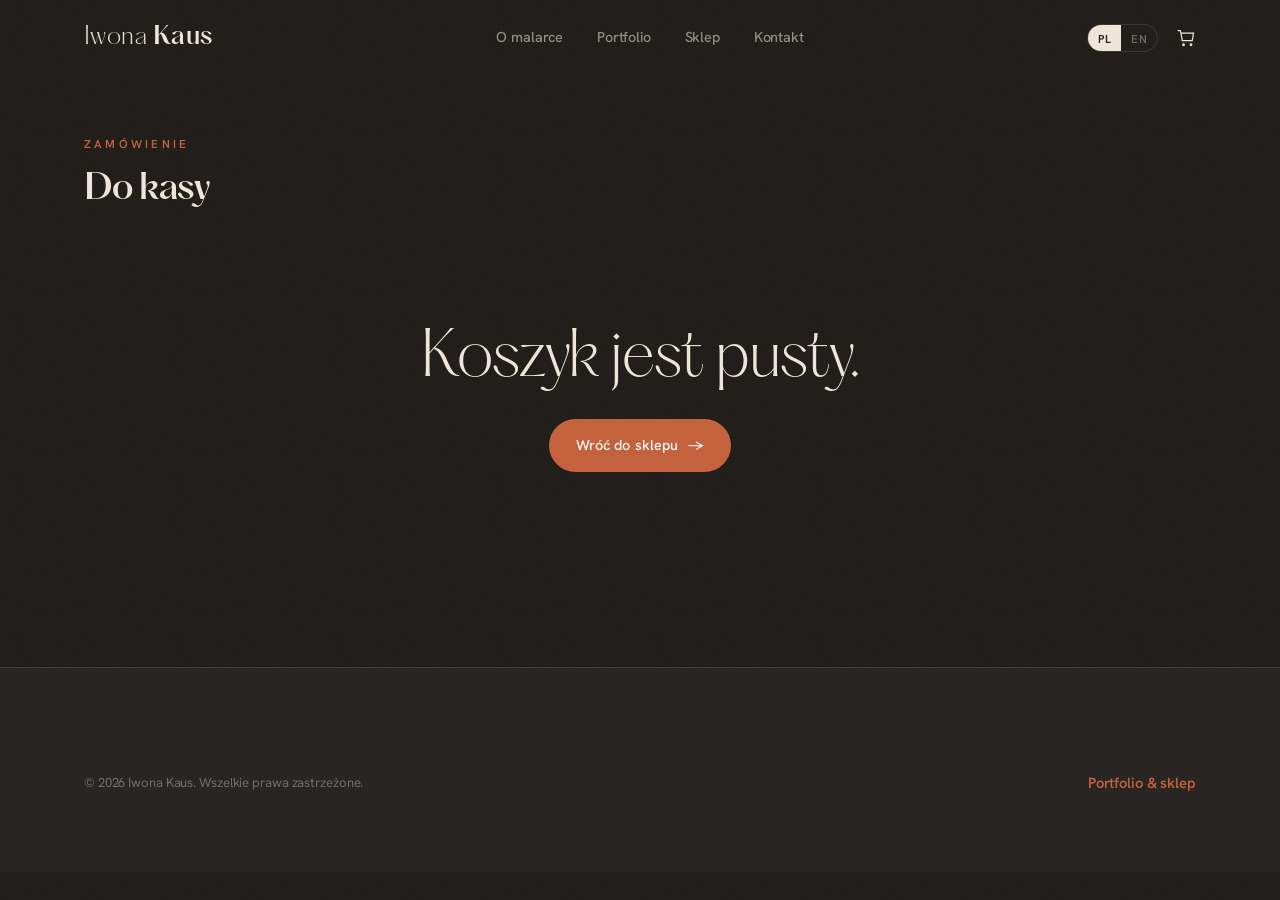
==== checkout/index.html @ b523f768 "Czyste URL-e (katalogi /sklep /checkout), root-absolutne ścieżki obrazów, Google Analytics (G-F8HZFG" ====
<!DOCTYPE html>
<html lang="pl">
<head>
<meta charset="utf-8">
<meta name="viewport" content="width=device-width, initial-scale=1">
<!-- Google tag (gtag.js) -->
<script async src="https://www.googletagmanager.com/gtag/js?id=G-F8HZFG7MYT"></script>
<script>
  window.dataLayer = window.dataLayer || [];
  function gtag(){dataLayer.push(arguments);}
  gtag('js', new Date());
  gtag('config', 'G-F8HZFG7MYT');
</script>
<title>Zamówienie - Iwona Kaus</title>
<meta name="robots" content="noindex">
<link rel="preconnect" href="https://fonts.googleapis.com">
<link rel="preconnect" href="https://fonts.gstatic.com" crossorigin>
<link href="https://fonts.googleapis.com/css2?family=Hanken+Grotesk:wght@400;500;600;700&family=Mrs+Saint+Delafield&display=swap" rel="stylesheet">
<link rel="stylesheet" href="../assets/css/style.css">
</head>
<body>

<!-- ===================== NAV ===================== -->
<header class="nav scrolled">
  <div class="wrap">
    <a href="../" class="brand">Iwona <b>Kaus</b></a>
    <nav class="nav-links">
      <a href="../#about" class="navlink" data-i18n="nav.about">O malarce</a>
      <a href="../#portfolio" class="navlink" data-i18n="nav.portfolio">Portfolio</a>
      <a href="../sklep/" class="navlink" data-i18n="nav.shop">Sklep</a>
      <a href="../#contact" class="navlink" data-i18n="nav.contact">Kontakt</a>
    </nav>
    <div class="nav-tools">
      <div class="lang">
        <button data-lang="pl">PL</button>
        <button data-lang="en">EN</button>
      </div>
      <button class="cart-btn" aria-label="Cart">
        <svg viewBox="0 0 24 24"><path d="M6 6h15l-1.5 9h-12z"/><circle cx="9" cy="20" r="1"/><circle cx="18" cy="20" r="1"/><path d="M6 6L5 3H2"/></svg>
        <span class="cart-count">0</span>
      </button>
    </div>
  </div>
</header>

<main class="section checkout">
  <div class="wrap">
    <span class="eyebrow reveal" data-i18n="co.eyebrow">Zamówienie</span>
    <h1 class="title reveal d1" data-i18n="co.title" style="margin:1rem 0 2.5rem">Do kasy</h1>

    <!-- empty state -->
    <div class="co-empty" id="coEmpty" style="display:none">
      <h2 class="title" data-i18n="co.empty">Koszyk jest pusty.</h2>
      <p></p>
      <a href="../sklep/" class="btn btn-accent"><span data-i18n="co.emptycta">Wróć do sklepu</span> <span class="arw">→</span></a>
    </div>

    <!-- success state -->
    <div class="co-empty" id="coDone" style="display:none">
      <h2 class="title" data-i18n="co.placed">Dziękujemy!</h2>
      <p></p>
      <a href="../" class="btn btn-primary"><span>Iwona Kaus</span> <span class="arw">→</span></a>
    </div>

    <div class="co-grid" id="coLayout">
      <!-- FORM -->
      <div class="co-form" id="coFormCard">
        <form id="coForm" novalidate>
          <div class="fieldset-title" data-i18n="co.contact">Dane kontaktowe</div>
          <div class="field two">
            <div><label data-i18n="co.firstname">Imię</label><input id="coFirst" type="text" required></div>
            <div><label data-i18n="co.lastname">Nazwisko</label><input id="coLast" type="text" required></div>
          </div>
          <div class="field two">
            <div><label data-i18n="co.email">E-mail</label><input id="coEmail" type="email" required></div>
            <div><label data-i18n="co.phone">Telefon</label><input id="coPhone" type="tel"></div>
          </div>

          <div class="fieldset-title" data-i18n="co.shipping">Adres wysyłki</div>
          <div class="field"><label data-i18n="co.street">Ulica i numer</label><input id="coStreet" type="text" required></div>
          <div class="field two">
            <div><label data-i18n="co.zip">Kod pocztowy</label><input id="coZip" type="text" required></div>
            <div><label data-i18n="co.city">Miasto</label><input id="coCity" type="text" required></div>
          </div>
          <div class="field"><label data-i18n="co.country">Kraj</label>
            <select id="coCountry"><option>Polska</option><option>Deutschland</option><option>United Kingdom</option><option>United States</option><option>Other / Inny</option></select>
          </div>
          <div class="field"><label data-i18n="co.notes">Uwagi do zamówienia</label><textarea id="coNotes" rows="3"></textarea></div>

          <div class="fieldset-title" data-i18n="co.payment">Płatność</div>
          <div class="pay-note">
            <svg viewBox="0 0 24 24"><circle cx="12" cy="12" r="9"/><path d="M12 8v5M12 16h.01"/></svg>
            <span data-i18n="co.paynote"></span>
          </div>

          <button type="submit" class="btn btn-accent" style="margin-top:1.8rem"><span data-i18n="co.place">Złóż zamówienie</span> <span class="arw">→</span></button>
        </form>
      </div>

      <!-- SUMMARY -->
      <aside class="co-summary" id="coSummary">
        <h3 data-i18n="co.summary">Podsumowanie</h3>
        <div id="coLines"></div>
        <div class="co-totals">
          <div class="row"><span data-i18n="co.subtotal">Wartość dzieł</span><span id="coSub">0 zł</span></div>
          <div class="row"><span data-i18n="co.shippingfee">Wysyłka</span><span id="coShip">gratis</span></div>
          <div class="row grand"><span data-i18n="co.grand">Do zapłaty</span><span class="v" id="coGrand">0 zł</span></div>
        </div>
        <a href="../sklep/" class="link-arw" style="margin-top:1.4rem;justify-content:center;display:flex"><span>←</span> <span data-i18n="nav.shop">Sklep</span></a>
      </aside>
    </div>
  </div>
</main>

<!-- ===================== FOOTER ===================== -->
<footer>
  <div class="wrap">
    <div class="foot-bottom" style="margin-top:0;border-top:0">
      <span>© <span id="year"></span> Iwona Kaus. <span data-i18n="foot.rights">Wszelkie prawa zastrzeżone.</span></span>
      <a href="../" class="link-arw"><span data-i18n="foot.made">Portfolio & sklep</span></a>
    </div>
  </div>
</footer>

<!-- cart drawer (for the nav cart button) -->
<div class="overlay" id="overlay"></div>
<aside class="drawer" id="cartDrawer" aria-label="Cart">
  <div class="drawer-head">
    <h3 data-i18n="cart.title">Koszyk</h3>
    <button class="drawer-close" id="cartClose" aria-label="Zamknij"><svg viewBox="0 0 24 24"><path d="M6 6l12 12M18 6L6 18"/></svg></button>
  </div>
  <div class="drawer-body" id="cartBody"></div>
  <div class="drawer-foot" id="cartFoot">
    <div class="row"><span class="lbl" data-i18n="cart.total">Razem</span><span class="sum" id="cartSum">0 zł</span></div>
    <a href="./" class="btn btn-accent"><span data-i18n="cart.checkout">Do kasy</span></a>
  </div>
</aside>

<script src="../assets/js/data.js"></script>
<script src="../assets/js/app.js"></script>
<script>document.getElementById("year").textContent=new Date().getFullYear();</script>
</body>
</html>
---- assets/css/style.css ----
/* ============================================================
   IWONA KAUS — Portfolio & Shop
   Preset A · Editorial Serif (dark warm)
   Palette traced to reference (Egon Schiele exhibitions page):
   warm graphite charcoal + warm cream, single terracotta accent.
   ============================================================ */

/* ---- PP Hatton (local, Free for Personal Use) ---- */
@font-face{font-family:"PP Hatton";src:url("../fonts/PPHatton-Ultralight.otf") format("opentype");font-weight:200;font-style:normal;font-display:swap}
@font-face{font-family:"PP Hatton";src:url("../fonts/PPHatton-UltralightItalic.otf") format("opentype");font-weight:200;font-style:italic;font-display:swap}
@font-face{font-family:"PP Hatton";src:url("../fonts/PPHatton-Medium.otf") format("opentype");font-weight:500;font-style:normal;font-display:swap}
@font-face{font-family:"PP Hatton";src:url("../fonts/PPHatton-MediumItalic.otf") format("opentype");font-weight:500;font-style:italic;font-display:swap}
@font-face{font-family:"PP Hatton";src:url("../fonts/PPHatton-Bold.otf") format("opentype");font-weight:700;font-style:normal;font-display:swap}
@font-face{font-family:"PP Hatton";src:url("../fonts/PPHatton-BoldItalic.otf") format("opentype");font-weight:700;font-style:italic;font-display:swap}

:root{
  /* — color — */
  --bg:        #1E1B18;   /* warm graphite, never #000 */
  --bg-2:      #262220;   /* raised panels / sections  */
  --bg-3:      #2E2A26;   /* cards on cards            */
  --cream:     #ECE5D8;   /* the light half of the ref */
  --ink:       #ECE5D8;   /* primary text on dark      */
  --ink-solid: #211E1A;   /* text on cream surfaces    */
  --muted:     rgba(236,229,216,.56);
  --faint:     rgba(236,229,216,.38);
  --line:      rgba(236,229,216,.13);
  --line-2:    rgba(236,229,216,.07);
  --accent:    #C4623E;   /* terracotta                */
  --accent-hi: #D67C56;
  --accent-soft: rgba(196,98,62,.15);

  /* — type — */
  --font-display: "PP Hatton", Georgia, "Times New Roman", serif;
  --font-body:    "Hanken Grotesk", system-ui, -apple-system, sans-serif;
  --font-sign:    "Mrs Saint Delafield", cursive;

  /* — space & shape — */
  --maxw: 1200px;
  --measure: 40rem;
  --pad-y: clamp(5rem, 9vw, 9rem);
  --r: 4px;               /* museum-crisp corners */
  --r-pill: 999px;
  --shadow: 0 30px 70px -30px rgba(0,0,0,.75), 0 8px 24px -12px rgba(0,0,0,.5);
  --ease: cubic-bezier(.22,.7,.24,1);
  --dur: .55s;
}

*{box-sizing:border-box;margin:0;padding:0}
html{-webkit-font-smoothing:antialiased;text-rendering:optimizeLegibility;scroll-behavior:smooth}
body{
  background:var(--bg);
  color:var(--ink);
  font-family:var(--font-body);
  font-size:1.0625rem;
  line-height:1.65;
  font-weight:400;
  letter-spacing:-0.006em;
  position:relative;
  overflow-x:hidden;
}
body.no-scroll{overflow:hidden}

/* film grain over the whole warm-dark canvas */
body::after{
  content:"";position:fixed;inset:0;z-index:1;pointer-events:none;opacity:.05;
  background-image:url("data:image/svg+xml,%3Csvg xmlns='http://www.w3.org/2000/svg' width='160' height='160'%3E%3Cfilter id='n'%3E%3CfeTurbulence type='fractalNoise' baseFrequency='0.85' numOctaves='2' stitchTiles='stitch'/%3E%3C/filter%3E%3Crect width='100%25' height='100%25' filter='url(%23n)'/%3E%3C/svg%3E");
}

img{max-width:100%;display:block}
a{color:inherit;text-decoration:none}
::selection{background:var(--accent);color:#fff}

/* ------------------------------------------------------------ layout */
.wrap{max-width:var(--maxw);margin-inline:auto;padding-inline:clamp(1.25rem,4vw,2.75rem);position:relative;z-index:2}
.section{padding-block:var(--pad-y)}
.eyebrow{
  font-family:var(--font-body);font-size:.72rem;font-weight:600;
  letter-spacing:.28em;text-transform:uppercase;color:var(--accent);
  display:inline-flex;align-items:center;
}

h1,h2,h3,h4{font-family:var(--font-display);font-optical-sizing:auto;font-weight:500;line-height:1.05;letter-spacing:-0.015em}
h2,h3,td{font-weight:300}
.display{font-size:clamp(3rem,7.6vw,6.2rem);font-weight:200;line-height:1.0;letter-spacing:-0.018em}
h2.title{font-size:clamp(2.3rem,4.8vw,4rem);font-weight:300;letter-spacing:-0.018em;line-height:1.02}
h2.title em, h1 em{font-style:italic;color:var(--accent)}
.lede{font-size:clamp(1.05rem,1.5vw,1.28rem);color:var(--muted);line-height:1.6;max-width:var(--measure)}

/* ------------------------------------------------------------ nav */
.nav{
  position:fixed;top:0;left:0;right:0;z-index:60;
  transition:background .4s var(--ease),border-color .4s var(--ease),backdrop-filter .4s;
  border-bottom:1px solid transparent;
}
.nav.scrolled{
  background:rgba(30,27,24,.72);backdrop-filter:blur(14px) saturate(1.2);
  border-bottom:1px solid var(--line);
}
.nav .wrap{display:flex;align-items:center;justify-content:space-between;padding-block:1.15rem}
.brand{font-family:var(--font-display);font-size:1.5rem;letter-spacing:.02em;font-weight:200}
.brand b{font-weight:500;font-style:normal;color:inherit}
.nav-links{display:flex;align-items:center;gap:2.1rem}
.nav-links a.navlink{font-size:.9rem;font-weight:500;color:var(--muted);transition:color .3s var(--ease);position:relative}
.nav-links a.navlink:hover,.nav-links a.navlink.active{color:var(--ink)}
.nav-links a.navlink::after{content:"";position:absolute;left:0;bottom:-6px;height:1px;width:0;background:var(--accent);transition:width .35s var(--ease)}
.nav-links a.navlink:hover::after,.nav-links a.navlink.active::after{width:100%}

.nav-tools{display:flex;align-items:center;gap:1.1rem}
.lang{display:inline-flex;align-items:center;border:1px solid var(--line);border-radius:var(--r-pill);overflow:hidden}
.lang button{background:transparent;border:0;color:var(--faint);font-family:var(--font-body);
  font-size:.72rem;font-weight:600;letter-spacing:.08em;padding:.35rem .6rem;cursor:pointer;transition:color .3s,background .3s}
.lang button.on{color:var(--ink-solid);background:var(--cream)}
.cart-btn{position:relative;background:transparent;border:0;cursor:pointer;color:var(--ink);display:inline-flex;align-items:center;gap:.5rem;font-family:var(--font-body);font-size:.9rem;font-weight:500}
.cart-btn svg{width:20px;height:20px;stroke:currentColor;fill:none;stroke-width:1.5}
.cart-count{position:absolute;top:-8px;right:-10px;min-width:17px;height:17px;padding:0 4px;border-radius:999px;
  background:var(--accent);color:#fff;font-size:.62rem;font-weight:700;display:none;align-items:center;justify-content:center;line-height:1}
.cart-count.show{display:inline-flex}
.burger{display:none}

/* ------------------------------------------------------------ buttons */
.btn{
  display:inline-flex;align-items:center;gap:.6rem;cursor:pointer;
  font-family:var(--font-body);font-weight:500;font-size:.9rem;letter-spacing:.01em;
  padding:.85rem 1.6rem;border-radius:var(--r-pill);border:1px solid transparent;
  transition:transform .35s var(--ease),background .35s var(--ease),color .35s var(--ease),border-color .35s var(--ease);
}
.btn .arw{transition:transform .35s var(--ease)}
.btn:hover .arw{transform:translateX(4px)}
.btn-primary{background:var(--cream);color:var(--ink-solid)}
.btn-primary:hover{transform:translateY(-2px);background:#fff}
.btn-ghost{background:transparent;color:var(--ink);border-color:var(--line)}
.btn-ghost:hover{border-color:var(--cream)}
.btn-accent{background:var(--accent);color:#fff}
.btn-accent:hover{transform:translateY(-2px);background:var(--accent-hi)}
.btn-sm{padding:.55rem 1.05rem;font-size:.8rem}
.btn[disabled]{opacity:.45;cursor:not-allowed;transform:none}
.link-arw{display:inline-flex;align-items:center;gap:.5rem;color:var(--ink);font-weight:600;font-size:.92rem;transition:gap .3s var(--ease)}
.link-arw span{color:var(--accent)}
.link-arw:hover{gap:.85rem}

/* ------------------------------------------------------------ HERO slider */
.hero{position:relative;height:100vh;min-height:620px;overflow:hidden;background:#100e0c}
.slides{position:absolute;inset:0}
.slide{position:absolute;inset:0;opacity:0;transition:opacity 1.4s var(--ease);z-index:1}
.slide.active{opacity:1;z-index:2}
.slide-img{position:absolute;inset:0;background-size:cover;background-position:center;transform:scale(1.04);
  will-change:transform}
.slide.active .slide-img{animation:kenburns 8s linear forwards}
@keyframes kenburns{from{transform:scale(1.04)}to{transform:scale(1.15)}}
/* legibility veil */
.hero::before{content:"";position:absolute;inset:0;z-index:3;pointer-events:none;
  background:linear-gradient(180deg,
    rgba(18,15,13,.55) 0%,
    rgba(18,15,13,.12) 28%,
    rgba(18,15,13,.42) 58%,
    rgba(18,15,13,.72) 78%,
    rgba(18,15,13,.95) 100%);}

.hero-content{position:absolute;z-index:5;left:0;right:0;bottom:clamp(4.5rem,10vh,8rem);pointer-events:none}
.hero-content .wrap{pointer-events:auto}
.hero-content .eyebrow{color:var(--accent-hi)}
.hero h1{margin:1.2rem 0 1.4rem;max-width:15ch;text-shadow:0 2px 30px rgba(0,0,0,.4)}
.hero .lede{color:rgba(236,229,216,.82);max-width:34rem;margin-bottom:2.2rem}
.hero-cta{display:flex;gap:1rem;flex-wrap:wrap;align-items:center}

/* one orchestrated page-load: staggered entrance */
.hero-content .eyebrow,.hero-content h1,.hero-content .lede,.hero-content .hero-cta{
  opacity:0;transform:translateY(20px);animation:heroRise .95s var(--ease) forwards}
.hero-content .eyebrow{animation-delay:.20s}
.hero-content h1{animation-delay:.34s}
.hero-content .lede{animation-delay:.50s}
.hero-content .hero-cta{animation-delay:.64s}
.hero-dots,.scroll-cue{opacity:0;animation:heroFade 1s var(--ease) .9s forwards}
@keyframes heroRise{to{opacity:1;transform:none}}
@keyframes heroFade{to{opacity:1}}

/* arrows */
.hero-arrow{position:absolute;top:50%;transform:translateY(-50%);z-index:6;
  width:56px;height:56px;border-radius:999px;border:1px solid rgba(236,229,216,.25);
  background:rgba(20,17,15,.28);backdrop-filter:blur(6px);color:var(--cream);
  display:flex;align-items:center;justify-content:center;cursor:pointer;
  opacity:0;transition:opacity .4s var(--ease),background .3s,border-color .3s,transform .3s var(--ease)}
.hero:hover .hero-arrow{opacity:1}
.hero-arrow:hover{background:rgba(20,17,15,.6);border-color:var(--cream)}
.hero-arrow.prev{left:clamp(1rem,3vw,2.5rem)}
.hero-arrow.next{right:clamp(1rem,3vw,2.5rem)}
.hero-arrow svg{width:22px;height:22px;stroke:currentColor;fill:none;stroke-width:1.6}

/* dots */
.hero-dots{position:absolute;z-index:6;bottom:2rem;left:50%;transform:translateX(-50%);
  display:flex;gap:.7rem}
.hero-dots button{width:8px;height:8px;border-radius:999px;border:0;padding:0;cursor:pointer;
  background:rgba(236,229,216,.35);transition:width .5s var(--ease),background .4s var(--ease)}
.hero-dots button.on{width:30px;background:var(--cream)}
.scroll-cue{position:absolute;z-index:6;left:clamp(1.25rem,4vw,2.75rem);bottom:2rem;
  font-size:.7rem;letter-spacing:.22em;text-transform:uppercase;color:var(--faint);
  writing-mode:vertical-rl;transform:rotate(180deg)}

/* ------------------------------------------------------------ ABOUT */
.about{background:var(--bg)}
.about-grid{display:grid;grid-template-columns:0.9fr 1.1fr;gap:clamp(2.5rem,6vw,6rem);align-items:center}
.about-portrait{position:relative;border-radius:var(--r);overflow:hidden;aspect-ratio:4/5;box-shadow:var(--shadow)}
.about-portrait img{width:100%;height:100%;object-fit:cover;filter:grayscale(.15) contrast(1.02)}
.about-portrait .frame{position:absolute;inset:0;border:1px solid var(--line);pointer-events:none}
.about h2{margin:1.4rem 0 1.6rem}
.about .lede{margin-bottom:1.4rem}
.about p.body{color:var(--muted);max-width:38rem;margin-bottom:1.1rem}
.sign-wrap{margin-top:2.4rem;height:120px;position:relative}
.signature{font-family:var(--font-sign);font-size:clamp(3.4rem,7vw,5.2rem);color:var(--cream);
  line-height:1;white-space:nowrap;
  clip-path:inset(0 100% 0 0);}
.signature.draw{animation:writeSign 2.4s var(--ease) forwards}
@keyframes writeSign{to{clip-path:inset(0 0 0 0)}}
.sign-role{font-size:.78rem;letter-spacing:.22em;text-transform:uppercase;color:var(--faint);margin-top:.2rem}

/* techniques + education strip */
.facts{display:grid;grid-template-columns:1fr 1fr;gap:clamp(2rem,5vw,4rem);margin-top:clamp(3rem,6vw,5rem);
  border-top:1px solid var(--line);padding-top:clamp(2.5rem,5vw,3.5rem)}
.facts h4{font-size:1.35rem;margin-bottom:1.3rem;font-weight:400}
.facts ul{list-style:none}
.facts li{display:flex;gap:.9rem;padding:.55rem 0;color:var(--muted);border-bottom:1px solid var(--line-2);font-size:.98rem}
.facts li:last-child{border-bottom:0}
.facts li .k{color:var(--accent);font-weight:600;font-size:.78rem;letter-spacing:.06em;min-width:3.2rem;padding-top:.12rem}
.facts li .v b{color:var(--ink);font-weight:600}

/* ------------------------------------------------------------ PORTFOLIO */
.pf-head{display:flex;justify-content:space-between;align-items:flex-end;gap:2rem;flex-wrap:wrap;margin-bottom:clamp(2.5rem,5vw,3.5rem)}
.pf-head h2{margin-top:1rem}
.pf-grid{columns:3;column-gap:1.4rem}
@media(max-width:900px){.pf-grid{columns:2}}
@media(max-width:560px){.pf-grid{columns:1}}
.pf-item{break-inside:avoid;margin-bottom:1.4rem;position:relative;border-radius:var(--r);overflow:hidden;cursor:pointer;background:var(--bg-2)}
.pf-item img{width:100%;height:auto;transition:transform .9s var(--ease),filter .6s;filter:saturate(.96)}
.pf-item:hover img{transform:scale(1.05);filter:saturate(1.05)}
.pf-overlay{position:absolute;inset:0;display:flex;flex-direction:column;justify-content:flex-end;
  padding:1.3rem;background:linear-gradient(0deg,rgba(20,17,15,.9) 0%,rgba(20,17,15,.15) 55%,transparent 100%);
  opacity:0;transition:opacity .5s var(--ease);}
.pf-item:hover .pf-overlay{opacity:1}
.pf-overlay .pf-t{font-family:var(--font-display);font-size:1.3rem;letter-spacing:-0.02em;line-height:1.1}
.pf-overlay .pf-meta{display:flex;justify-content:space-between;align-items:center;margin-top:.5rem}
.pf-overlay .pf-medium{font-size:.78rem;letter-spacing:.1em;text-transform:uppercase;color:var(--faint)}
.pf-overlay .pf-price{font-size:.95rem;font-weight:600;color:var(--accent-hi)}
.pf-corner{position:absolute;top:1rem;right:1rem;width:34px;height:34px;border-radius:999px;
  background:rgba(20,17,15,.5);backdrop-filter:blur(4px);display:flex;align-items:center;justify-content:center;
  color:var(--cream);opacity:0;transform:scale(.8);transition:opacity .4s,transform .4s var(--ease)}
.pf-item:hover .pf-corner{opacity:1;transform:scale(1)}
.pf-corner svg{width:16px;height:16px;stroke:currentColor;fill:none;stroke-width:1.6}

/* ------------------------------------------------------------ QUOTE band */
.quote{background:var(--bg-2);border-block:1px solid var(--line)}
.quote .wrap{text-align:center;max-width:52rem}
.quote blockquote{font-family:var(--font-display);font-style:italic;font-weight:300;
  font-size:clamp(1.6rem,3.4vw,2.6rem);line-height:1.25;letter-spacing:-0.02em}
.quote cite{display:block;margin-top:1.6rem;font-style:normal;font-size:.82rem;letter-spacing:.2em;
  text-transform:uppercase;color:var(--faint)}

/* ------------------------------------------------------------ CTA to shop */
.shop-cta{position:relative;overflow:hidden}
.shop-cta .wrap{text-align:center;padding-block:clamp(4rem,8vw,7rem)}
.shop-cta h2{margin:1.2rem auto 1.4rem;max-width:20ch}
.shop-cta .lede{margin:0 auto 2.2rem;text-align:center}

/* ------------------------------------------------------------ FOOTER */
footer{background:var(--bg-2);border-top:1px solid var(--line)}
footer .wrap{padding-block:clamp(3.5rem,6vw,5rem)}
.foot-grid{display:grid;grid-template-columns:1.4fr 1fr 1fr;gap:2.5rem}
.foot-brand{font-family:var(--font-display);font-size:2rem;letter-spacing:.01em;font-weight:200}
.foot-brand b{font-style:normal;color:inherit;font-weight:500}
footer p.small{color:var(--muted);margin-top:1rem;max-width:26rem;font-size:.96rem}
.foot-col h5{font-size:.75rem;letter-spacing:.2em;text-transform:uppercase;color:var(--faint);margin-bottom:1.1rem;font-family:var(--font-body);font-weight:600}
.foot-col a,.foot-col span{display:block;color:var(--muted);padding:.3rem 0;transition:color .3s;font-size:.96rem}
.foot-col a:hover{color:var(--ink)}
.foot-bottom{display:flex;justify-content:space-between;align-items:center;flex-wrap:wrap;gap:1rem;
  margin-top:clamp(2.5rem,5vw,3.5rem);padding-top:1.6rem;border-top:1px solid var(--line);color:var(--faint);font-size:.82rem}

/* ------------------------------------------------------------ LIGHTBOX */
.lightbox{position:fixed;inset:0;z-index:90;background:rgba(16,14,12,.94);backdrop-filter:blur(8px);
  display:flex;align-items:center;justify-content:center;padding:clamp(1rem,4vw,3rem);
  opacity:0;visibility:hidden;transition:opacity .4s var(--ease),visibility .4s}
.lightbox.open{opacity:1;visibility:visible}
.lb-inner{max-width:1100px;width:100%;display:grid;grid-template-columns:1.5fr 1fr;gap:2.5rem;align-items:center}
.lb-fig{position:relative;max-height:82vh}
.lb-fig img{width:100%;max-height:82vh;object-fit:contain;border-radius:var(--r);box-shadow:var(--shadow)}
.lb-info .eyebrow{margin-bottom:1rem}
.lb-info h3{font-size:clamp(1.8rem,3vw,2.6rem);margin-bottom:.6rem}
.lb-info .lb-medium{color:var(--faint);font-size:.85rem;letter-spacing:.12em;text-transform:uppercase;margin-bottom:1.4rem}
.lb-info p{color:var(--muted);margin-bottom:1.6rem}
.lb-info .lb-price{font-family:var(--font-display);font-size:1.8rem;color:var(--accent-hi);margin-bottom:1.6rem}
.lb-actions{display:flex;gap:.8rem;flex-wrap:wrap}
.lb-close{position:absolute;top:clamp(1rem,3vw,2rem);right:clamp(1rem,3vw,2rem);z-index:2;
  width:46px;height:46px;border-radius:999px;border:1px solid var(--line);background:rgba(20,17,15,.5);
  color:var(--cream);cursor:pointer;display:flex;align-items:center;justify-content:center;transition:border-color .3s,background .3s}
.lb-close:hover{border-color:var(--cream)}
.lb-close svg{width:20px;height:20px;stroke:currentColor;stroke-width:1.6;fill:none}
.lb-nav{position:absolute;top:50%;transform:translateY(-50%);z-index:3;width:46px;height:46px;border-radius:999px;
  border:1px solid rgba(236,229,216,.25);background:rgba(18,15,13,.6);backdrop-filter:blur(6px);color:var(--cream);cursor:pointer;
  display:flex;align-items:center;justify-content:center;transition:background .3s var(--ease),border-color .3s var(--ease)}
.lb-nav:hover{background:rgba(18,15,13,.85);border-color:var(--cream)}
.lb-nav svg{width:20px;height:20px;stroke:currentColor;stroke-width:1.6;fill:none}
.lb-nav.prev{left:1rem}.lb-nav.next{right:1rem}

/* ============================================================ SHOP PAGE */
.page-head{padding-top:clamp(8rem,14vh,11rem);padding-bottom:clamp(2.5rem,5vw,4rem);text-align:center;border-bottom:1px solid var(--line)}
.page-head .eyebrow{justify-content:center}
.page-head h1{margin:1.2rem auto .9rem;max-width:16ch}
.page-head .lede{margin:0 auto;text-align:center}

.shop-toolbar{display:flex;justify-content:center;gap:.6rem;margin:clamp(2.5rem,5vw,3.5rem) 0 clamp(2rem,4vw,3rem)}
.tab{background:transparent;border:1px solid var(--line);color:var(--muted);cursor:pointer;
  font-family:var(--font-body);font-weight:600;font-size:.82rem;letter-spacing:.06em;
  padding:.6rem 1.4rem;border-radius:var(--r-pill);transition:all .3s var(--ease)}
.tab .n{opacity:.6;margin-left:.4rem;font-weight:500}
.tab:hover{color:var(--ink);border-color:var(--faint)}
.tab.on{background:var(--cream);color:var(--ink-solid);border-color:var(--cream)}

.shop-grid{display:grid;grid-template-columns:repeat(3,1fr);gap:clamp(1.4rem,2.5vw,2.2rem)}
@media(max-width:900px){.shop-grid{grid-template-columns:repeat(2,1fr)}}
@media(max-width:560px){.shop-grid{grid-template-columns:1fr}}
.product{background:var(--bg-2);border:1px solid var(--line-2);border-radius:var(--r);overflow:hidden;
  display:flex;flex-direction:column;transition:transform .5s var(--ease),border-color .4s,box-shadow .5s}
.product:hover{transform:translateY(-4px);border-color:var(--line);box-shadow:var(--shadow)}
.product-media{position:relative;aspect-ratio:4/5;overflow:hidden;background:var(--bg-3);cursor:pointer}
.product-media img{width:100%;height:100%;object-fit:cover;transition:transform .9s var(--ease)}
.product:hover .product-media img{transform:scale(1.05)}
.badge{position:absolute;top:.9rem;left:.9rem;z-index:2;font-size:.66rem;letter-spacing:.12em;text-transform:uppercase;
  font-weight:700;padding:.32rem .6rem;border-radius:var(--r-pill);background:rgba(20,17,15,.62);backdrop-filter:blur(4px);color:var(--cream)}
.badge.sold{background:var(--ink-solid);color:var(--faint)}
.product-body{padding:1.2rem 1.2rem 1.35rem;display:flex;flex-direction:column;flex:1}
.product-body .p-medium{font-size:.72rem;letter-spacing:.14em;text-transform:uppercase;color:var(--accent);margin-bottom:.5rem}
.product-body h3{font-size:1.35rem;letter-spacing:-0.02em;line-height:1.12}
.product-body .p-dim{color:var(--faint);font-size:.86rem;margin-top:.35rem}
.product-foot{display:flex;align-items:center;justify-content:space-between;gap:1rem;margin-top:auto;padding-top:1.2rem}
.product-foot .price{font-family:var(--font-display);font-size:1.5rem;color:var(--ink)}
.product-foot .price small{font-size:.8rem;color:var(--faint);font-family:var(--font-body)}

/* ============================================================ CART DRAWER */
.overlay{position:fixed;inset:0;z-index:79;background:rgba(16,14,12,.6);backdrop-filter:blur(3px);
  opacity:0;visibility:hidden;transition:opacity .4s var(--ease),visibility .4s}
.overlay.open{opacity:1;visibility:visible}
.drawer{position:fixed;top:0;right:0;bottom:0;z-index:80;width:min(420px,92vw);background:var(--bg-2);
  border-left:1px solid var(--line);transform:translateX(100%);transition:transform .5s var(--ease);
  display:flex;flex-direction:column}
.drawer.open{transform:none}
.drawer-head{display:flex;align-items:center;justify-content:space-between;padding:1.4rem 1.5rem;border-bottom:1px solid var(--line)}
.drawer-head h3{font-size:1.5rem}
.drawer-close{background:transparent;border:0;color:var(--muted);cursor:pointer;padding:.3rem;transition:color .3s}
.drawer-close:hover{color:var(--ink)}
.drawer-close svg{width:22px;height:22px;stroke:currentColor;stroke-width:1.6;fill:none}
.drawer-body{flex:1;overflow-y:auto;padding:1.2rem 1.5rem}
.cart-empty{color:var(--faint);text-align:center;padding:3rem 1rem;font-style:italic;font-family:var(--font-display)}
.cart-item{display:grid;grid-template-columns:64px 1fr auto;gap:1rem;padding:1.1rem 0;border-bottom:1px solid var(--line-2)}
.cart-item img{width:64px;height:78px;object-fit:cover;border-radius:2px}
.cart-item .ci-t{font-family:var(--font-display);font-size:1.05rem;line-height:1.15}
.cart-item .ci-m{font-size:.72rem;letter-spacing:.1em;text-transform:uppercase;color:var(--faint);margin-top:.2rem}
.cart-item .ci-p{color:var(--accent-hi);font-weight:600;font-size:.92rem;margin-top:.5rem}
.qty{display:inline-flex;align-items:center;border:1px solid var(--line);border-radius:var(--r-pill);margin-top:.5rem}
.qty button{background:transparent;border:0;color:var(--ink);cursor:pointer;width:26px;height:26px;font-size:1rem;line-height:1}
.qty span{min-width:22px;text-align:center;font-size:.85rem}
.ci-remove{background:transparent;border:0;color:var(--faint);cursor:pointer;font-size:.75rem;text-align:right;transition:color .3s}
.ci-remove:hover{color:var(--accent)}
.drawer-foot{padding:1.4rem 1.5rem;border-top:1px solid var(--line)}
.drawer-foot .row{display:flex;justify-content:space-between;align-items:baseline;margin-bottom:1.1rem}
.drawer-foot .row .lbl{color:var(--muted);font-size:.9rem}
.drawer-foot .row .sum{font-family:var(--font-display);font-size:1.7rem}
.drawer-foot .btn{width:100%;justify-content:center}

/* ============================================================ CHECKOUT */
.checkout{padding-top:clamp(8rem,13vh,10rem)}
.co-grid{display:grid;grid-template-columns:1.3fr 1fr;gap:clamp(2.5rem,5vw,4.5rem);align-items:start}
.co-form h2{margin-bottom:2rem}
.field{margin-bottom:1.3rem}
.field.two{display:grid;grid-template-columns:1fr 1fr;gap:1rem}
.field label{display:block;font-size:.78rem;letter-spacing:.1em;text-transform:uppercase;color:var(--faint);margin-bottom:.55rem}
.field input,.field select,.field textarea{width:100%;background:var(--bg-2);border:1px solid var(--line);border-radius:var(--r);
  color:var(--ink);font-family:var(--font-body);font-size:1rem;padding:.85rem 1rem;transition:border-color .3s,background .3s}
.field input:focus,.field select:focus,.field textarea:focus{outline:none;border-color:var(--accent);background:var(--bg-3)}
.field input::placeholder,.field textarea::placeholder{color:var(--faint)}
.fieldset-title{font-size:.78rem;letter-spacing:.16em;text-transform:uppercase;color:var(--accent);margin:2.4rem 0 1.2rem;
  padding-bottom:.7rem;border-bottom:1px solid var(--line)}
.pay-note{display:flex;gap:.8rem;align-items:flex-start;background:var(--accent-soft);border:1px solid rgba(192,122,78,.3);
  border-radius:var(--r);padding:1rem 1.1rem;color:var(--muted);font-size:.9rem;margin-top:1.6rem}
.pay-note svg{width:20px;height:20px;stroke:var(--accent);fill:none;stroke-width:1.6;flex-shrink:0;margin-top:1px}

.co-summary{position:sticky;top:6rem;background:var(--bg-2);border:1px solid var(--line);border-radius:var(--r);padding:1.6rem}
.co-summary h3{font-size:1.5rem;margin-bottom:1.4rem;padding-bottom:1.2rem;border-bottom:1px solid var(--line)}
.co-line{display:grid;grid-template-columns:52px 1fr auto;gap:.9rem;padding:.9rem 0;border-bottom:1px solid var(--line-2)}
.co-line img{width:52px;height:64px;object-fit:cover;border-radius:2px}
.co-line .cl-t{font-family:var(--font-display);font-size:1rem;line-height:1.15}
.co-line .cl-q{font-size:.78rem;color:var(--faint);margin-top:.25rem}
.co-line .cl-p{font-weight:600;font-size:.92rem;align-self:center}
.co-totals{margin-top:1.3rem}
.co-totals .row{display:flex;justify-content:space-between;padding:.4rem 0;color:var(--muted);font-size:.94rem}
.co-totals .row.grand{margin-top:.8rem;padding-top:1rem;border-top:1px solid var(--line);color:var(--ink)}
.co-totals .row.grand .v{font-family:var(--font-display);font-size:1.7rem}
.co-summary .btn{width:100%;justify-content:center;margin-top:1.5rem}
.co-empty{text-align:center;padding:5rem 1rem}
.co-empty p{color:var(--muted);margin:1rem 0 1.8rem}

/* ------------------------------------------------------------ reveal */
.reveal{opacity:0;transform:translateY(22px);transition:opacity .9s var(--ease),transform .9s var(--ease)}
.reveal.in{opacity:1;transform:none}
.reveal.d1{transition-delay:.08s}.reveal.d2{transition-delay:.16s}.reveal.d3{transition-delay:.24s}
.reveal.d4{transition-delay:.32s}.reveal.d5{transition-delay:.4s}

/* ------------------------------------------------------------ toast */
.toast{position:fixed;bottom:2rem;left:50%;transform:translateX(-50%) translateY(120%);z-index:95;
  background:var(--cream);color:var(--ink-solid);padding:.85rem 1.4rem;border-radius:var(--r-pill);
  font-size:.9rem;font-weight:600;box-shadow:var(--shadow);transition:transform .5s var(--ease);display:flex;gap:.6rem;align-items:center}
.toast.show{transform:translateX(-50%) translateY(0)}
.toast svg{width:18px;height:18px;stroke:var(--accent);stroke-width:2;fill:none}

/* ------------------------------------------------------------ responsive */
@media(max-width:820px){
  .about-grid{grid-template-columns:1fr;gap:2.5rem}
  .facts{grid-template-columns:1fr;gap:2.5rem}
  .foot-grid{grid-template-columns:1fr;gap:2rem}
  .co-grid{grid-template-columns:1fr;gap:2.5rem}
  .lb-inner{grid-template-columns:1fr;gap:1.5rem;max-height:90vh;overflow-y:auto}
  .lb-fig img{max-height:55vh}
}
@media(max-width:680px){
  .nav-links{display:none}
  .nav-links.mobile-open{display:flex;position:absolute;top:100%;left:0;right:0;flex-direction:column;
    align-items:flex-start;gap:1.2rem;background:var(--bg-2);border-bottom:1px solid var(--line);padding:1.6rem clamp(1.25rem,4vw,2.75rem)}
  .burger{display:inline-flex;background:transparent;border:0;color:var(--ink);cursor:pointer;flex-direction:column;gap:5px}
  .burger span{width:22px;height:1.5px;background:currentColor;display:block;transition:transform .3s}
  .hero h1{font-size:clamp(2.4rem,10vw,3.4rem)}
  .field.two{grid-template-columns:1fr}
}
@media(max-width:420px){body{font-size:1rem}}

@media (prefers-reduced-motion:reduce){
  *{animation:none!important}
  .reveal{opacity:1;transform:none;transition:none}
  .hero-content .eyebrow,.hero-content h1,.hero-content .lede,.hero-content .hero-cta,
  .hero-dots,.scroll-cue{opacity:1;transform:none}
  .signature{clip-path:none}
  .slide.active .slide-img{animation:none;transform:scale(1.06)}
  html{scroll-behavior:auto}
}
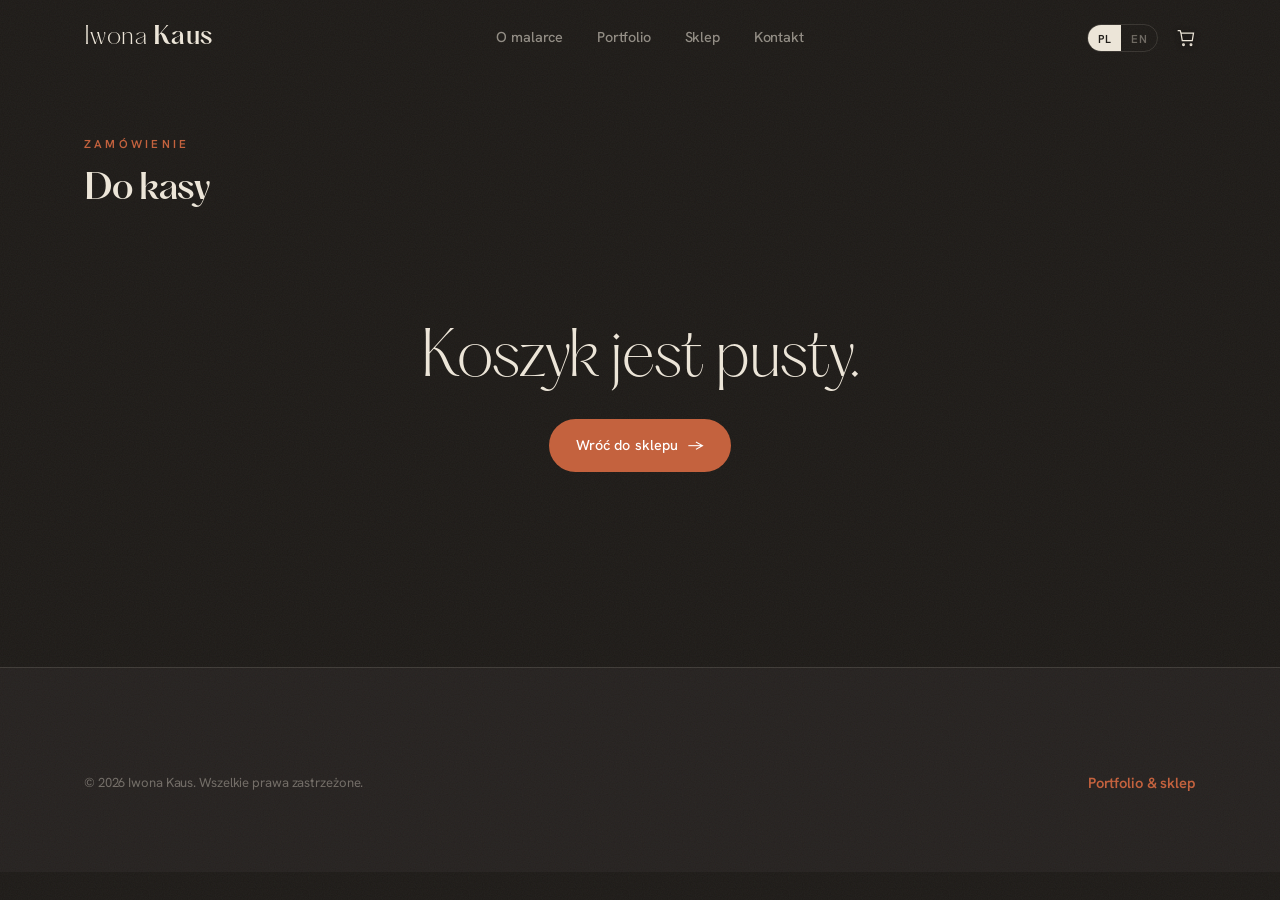
==== commit edf653dc: "Checkout: przycisk 'Koszyk' obok 'Sklep' wysuwający panel koszyka" ====
--- a/checkout/index.html
+++ b/checkout/index.html
@@ -17,6 +17,9 @@
 <link rel="preconnect" href="https://fonts.gstatic.com" crossorigin>
 <link href="https://fonts.googleapis.com/css2?family=Hanken+Grotesk:wght@400;500;600;700&family=Mrs+Saint+Delafield&display=swap" rel="stylesheet">
 <link rel="stylesheet" href="../assets/css/style.css">
+<link rel="icon" href="/favicon.svg" type="image/svg+xml">
+<link rel="icon" href="/favicon-32.png" sizes="32x32" type="image/png">
+<link rel="apple-touch-icon" href="/apple-touch-icon.png">
 </head>
 <body>
 
@@ -106,7 +109,13 @@
           <div class="row"><span data-i18n="co.shippingfee">Wysyłka</span><span id="coShip">gratis</span></div>
           <div class="row grand"><span data-i18n="co.grand">Do zapłaty</span><span class="v" id="coGrand">0 zł</span></div>
         </div>
-        <a href="../sklep/" class="link-arw" style="margin-top:1.4rem;justify-content:center;display:flex"><span>←</span> <span data-i18n="nav.shop">Sklep</span></a>
+        <div class="co-actions">
+          <a href="../sklep/" class="btn btn-ghost btn-sm"><span>←</span> <span data-i18n="nav.shop">Sklep</span></a>
+          <button type="button" class="btn btn-ghost btn-sm" data-open-cart>
+            <svg viewBox="0 0 24 24" width="16" height="16" style="stroke:currentColor;fill:none;stroke-width:1.5"><path d="M6 6h15l-1.5 9h-12z"/><circle cx="9" cy="20" r="1"/><circle cx="18" cy="20" r="1"/><path d="M6 6L5 3H2"/></svg>
+            <span data-i18n="cart.title">Koszyk</span>
+          </button>
+        </div>
       </aside>
     </div>
   </div>
--- a/assets/css/style.css
+++ b/assets/css/style.css
@@ -111,7 +111,7 @@
   font-size:.72rem;font-weight:600;letter-spacing:.08em;padding:.35rem .6rem;cursor:pointer;transition:color .3s,background .3s}
 .lang button.on{color:var(--ink-solid);background:var(--cream)}
 .cart-btn{position:relative;background:transparent;border:0;cursor:pointer;color:var(--ink);display:inline-flex;align-items:center;gap:.5rem;font-family:var(--font-body);font-size:.9rem;font-weight:500}
-.cart-btn svg{width:20px;height:20px;stroke:currentColor;fill:none;stroke-width:1.5}
+.cart-btn svg{width:20px;height:20px;stroke:currentColor;fill:none;stroke-width:1.5;filter:drop-shadow(0 1px 3px rgba(0,0,0,.45))}
 .cart-count{position:absolute;top:-8px;right:-10px;min-width:17px;height:17px;padding:0 4px;border-radius:999px;
   background:var(--accent);color:#fff;font-size:.62rem;font-weight:700;display:none;align-items:center;justify-content:center;line-height:1}
 .cart-count.show{display:inline-flex}
@@ -280,7 +280,7 @@
 .lightbox.open{opacity:1;visibility:visible}
 .lb-inner{max-width:1100px;width:100%;display:grid;grid-template-columns:1.5fr 1fr;gap:2.5rem;align-items:center}
 .lb-fig{position:relative;max-height:82vh}
-.lb-fig img{width:100%;max-height:82vh;object-fit:contain;border-radius:var(--r);box-shadow:var(--shadow)}
+.lb-fig img{width:100%;max-height:82vh;object-fit:contain;border-radius:var(--r)}
 .lb-info .eyebrow{margin-bottom:1rem}
 .lb-info h3{font-size:clamp(1.8rem,3vw,2.6rem);margin-bottom:.6rem}
 .lb-info .lb-medium{color:var(--faint);font-size:.85rem;letter-spacing:.12em;text-transform:uppercase;margin-bottom:1.4rem}
@@ -292,10 +292,10 @@
   color:var(--cream);cursor:pointer;display:flex;align-items:center;justify-content:center;transition:border-color .3s,background .3s}
 .lb-close:hover{border-color:var(--cream)}
 .lb-close svg{width:20px;height:20px;stroke:currentColor;stroke-width:1.6;fill:none}
-.lb-nav{position:absolute;top:50%;transform:translateY(-50%);z-index:3;width:46px;height:46px;border-radius:999px;
-  border:1px solid rgba(236,229,216,.25);background:rgba(18,15,13,.6);backdrop-filter:blur(6px);color:var(--cream);cursor:pointer;
-  display:flex;align-items:center;justify-content:center;transition:background .3s var(--ease),border-color .3s var(--ease)}
-.lb-nav:hover{background:rgba(18,15,13,.85);border-color:var(--cream)}
+.lb-nav{position:absolute;top:50%;transform:translateY(-50%);z-index:3;width:46px;height:46px;
+  border:0;background:transparent;color:var(--cream);cursor:pointer;
+  display:flex;align-items:center;justify-content:center;transition:color .3s var(--ease),opacity .3s var(--ease);opacity:.85}
+.lb-nav:hover{color:var(--accent-hi);opacity:1}
 .lb-nav svg{width:20px;height:20px;stroke:currentColor;stroke-width:1.6;fill:none}
 .lb-nav.prev{left:1rem}.lb-nav.next{right:1rem}
 
@@ -393,6 +393,8 @@
 .co-totals .row.grand{margin-top:.8rem;padding-top:1rem;border-top:1px solid var(--line);color:var(--ink)}
 .co-totals .row.grand .v{font-family:var(--font-display);font-size:1.7rem}
 .co-summary .btn{width:100%;justify-content:center;margin-top:1.5rem}
+.co-actions{display:flex;gap:.6rem;justify-content:center;margin-top:1.4rem;flex-wrap:wrap}
+.co-actions .btn{width:auto;margin-top:0}
 .co-empty{text-align:center;padding:5rem 1rem}
 .co-empty p{color:var(--muted);margin:1rem 0 1.8rem}
 
@@ -419,11 +421,43 @@
   .lb-fig img{max-height:55vh}
 }
 @media(max-width:680px){
-  .nav-links{display:none}
-  .nav-links.mobile-open{display:flex;position:absolute;top:100%;left:0;right:0;flex-direction:column;
-    align-items:flex-start;gap:1.2rem;background:var(--bg-2);border-bottom:1px solid var(--line);padding:1.6rem clamp(1.25rem,4vw,2.75rem)}
-  .burger{display:inline-flex;background:transparent;border:0;color:var(--ink);cursor:pointer;flex-direction:column;gap:5px}
-  .burger span{width:22px;height:1.5px;background:currentColor;display:block;transition:transform .3s}
+  /* full-screen overlay menu */
+  .nav-links{
+    position:fixed;inset:0;z-index:40;
+    display:flex;flex-direction:column;align-items:center;justify-content:center;gap:.2rem;
+    background:var(--bg);
+    opacity:0;visibility:hidden;transform:translateY(-6px);
+    transition:opacity .45s var(--ease),transform .45s var(--ease),visibility .45s;
+  }
+  .nav-links::before{content:"";position:absolute;inset:0;pointer-events:none;
+    background:radial-gradient(42rem 30rem at 50% -10%, var(--accent-soft), transparent 60%)}
+  .nav-links.mobile-open{opacity:1;visibility:visible;transform:none}
+  .nav-links a.navlink{
+    font-family:var(--font-display);font-weight:300;font-size:clamp(2.1rem,8.5vw,3rem);
+    letter-spacing:-0.02em;color:var(--ink);padding:.5rem 0;
+    opacity:0;transform:translateY(16px);
+  }
+  .nav-links a.navlink::after{display:none}
+  .nav-links a.navlink.active{color:var(--accent)}
+  .nav-links.mobile-open a.navlink{opacity:1;transform:none;
+    transition:opacity .5s var(--ease),transform .5s var(--ease),color .3s var(--ease)}
+  .nav-links.mobile-open a.navlink:nth-child(1){transition-delay:.10s}
+  .nav-links.mobile-open a.navlink:nth-child(2){transition-delay:.17s}
+  .nav-links.mobile-open a.navlink:nth-child(3){transition-delay:.24s}
+  .nav-links.mobile-open a.navlink:nth-child(4){transition-delay:.31s}
+  /* keep bar contents above the overlay */
+  .brand,.nav-tools{position:relative;z-index:55}
+  /* hamburger -> X */
+  .burger{display:inline-flex;background:transparent;border:0;color:var(--ink);cursor:pointer;
+    flex-direction:column;gap:5px;position:relative;z-index:55;padding:4px}
+  .burger span{width:24px;height:1.5px;background:currentColor;display:block;border-radius:2px;
+    box-shadow:0 0 3px rgba(0,0,0,.5);
+    transition:transform .35s var(--ease),opacity .25s var(--ease)}
+  .nav-links.mobile-open ~ .nav-tools .burger span,
+  .nav.scrolled .burger span{box-shadow:none}
+  .burger.open span:nth-child(1){transform:translateY(6.5px) rotate(45deg)}
+  .burger.open span:nth-child(2){opacity:0}
+  .burger.open span:nth-child(3){transform:translateY(-6.5px) rotate(-45deg)}
   .hero h1{font-size:clamp(2.4rem,10vw,3.4rem)}
   .field.two{grid-template-columns:1fr}
 }
